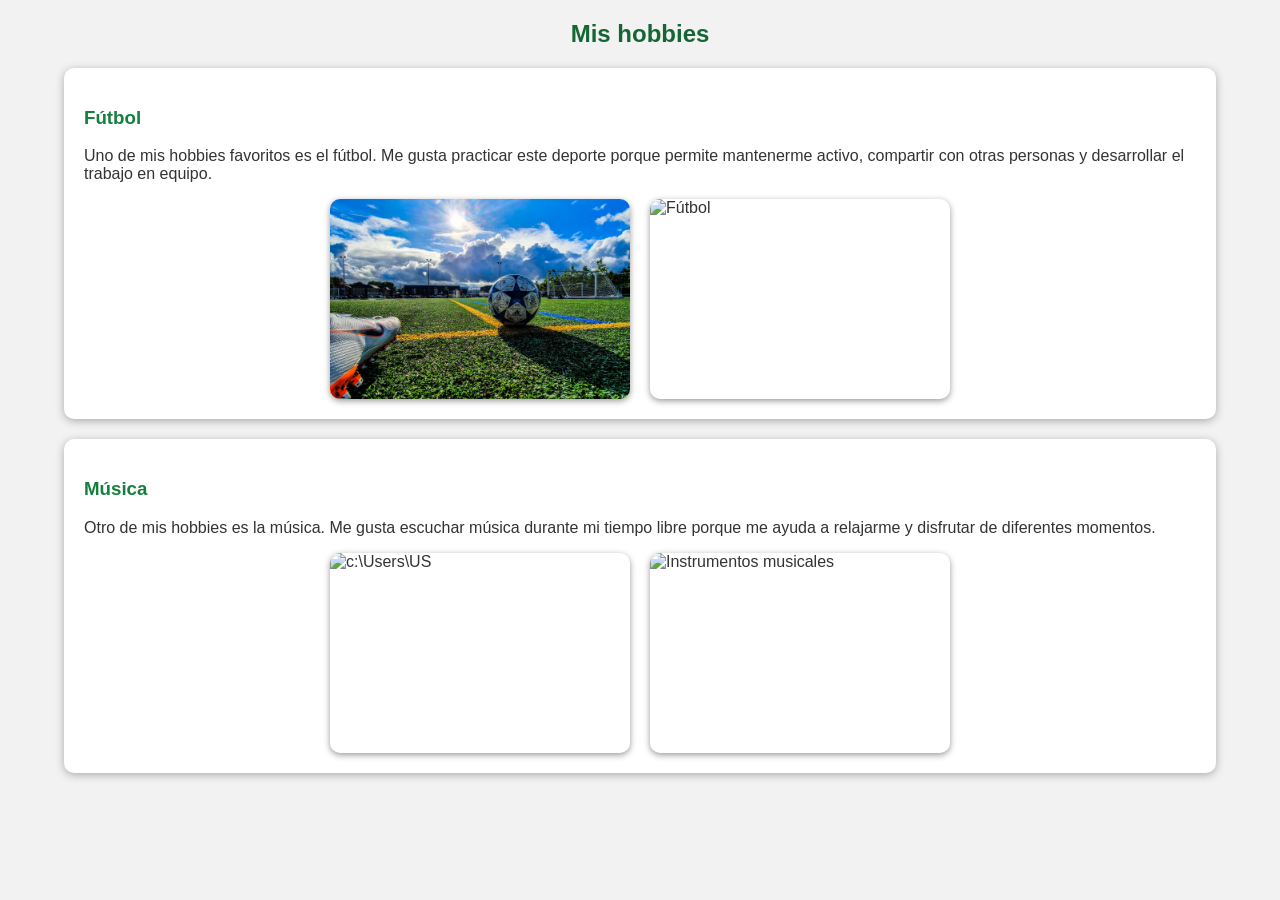
==== hobbies.html @ 0c0b71ab "Add files via upload" ====
<!DOCTYPE html>
<html lang="es">
<head>
    <meta charset="UTF-8">
    <meta name="viewport" content="width=device-width, initial-scale=1.0">
    <title>Mis Hobbies</title>
    <link rel="stylesheet" href="estilo.css">
</head>

<body>

    <main class="pagina">

        <h2>Mis hobbies</h2>

        <section class="hobby">

            <h3> Fútbol</h3>

            <p>
                Uno de mis hobbies favoritos es el fútbol. Me gusta practicar
                este deporte porque permite mantenerme activo, compartir con
                otras personas y desarrollar el trabajo en equipo.
            </p>

            <div class="galeria">

                <img
                    src="\photo 1 futbol.avif"
                    alt="Ramón practicando fútbol">

                <img
                    src="Downloads\photo futbol 2.avif"
                    alt="Fútbol">

            </div>

        </section>


        <section class="hobby">

            <h3> Música</h3>

            <p>
                Otro de mis hobbies es la música. Me gusta escuchar música
                durante mi tiempo libre porque me ayuda a relajarme y
                disfrutar de diferentes momentos.
            </p>

            <div class="galeria">

                <img
                    src="Downloads\imagen musica.jpg"
                    alt="c:\Users\US">

                <img
                    src="Downloads\musica 2.jpg"
                    alt="Instrumentos musicales">

            </div>

        </section>

    </main>

</body>
</html>
---- estilo.css ----
/* CONFIGURACIÓN GENERAL */
body {
    font-family: Arial, sans-serif;
    margin: 0;
    background-color: #f2f2f2;
    color: #333;
}

.encabezado {
    background: linear-gradient(to right, #166534, #22c55e);
    color: white;
    padding: 20px;
    text-align: center;
}

.logo img {
    width: 120px;
    height: 120px;
    border-radius: 50%;
}

.titulo h1 {
    margin: 10px 0;
}

.menu {
    background-color: #333;
    text-align: center;
    padding: 15px;
}

.menu a {
    color: white;
    text-decoration: none;
    margin: 10px;
    padding: 10px;
    border-radius: 5px;
}

.menu a:hover {
    background-color: #22c55e;
}

.contenedor {
    width: 90%;
    margin: 20px auto;
}

iframe {
    border: none;
    background-color: white;
    border-radius: 10px;
}

.pagina {
    width: 90%;
    margin: 20px auto;
}

.tarjeta,
.hobby {
    background-color: white;
    padding: 20px;
    margin-bottom: 20px;
    border-radius: 10px;
    box-shadow: 0 2px 8px #aaa;
}

h2 {
    color: #166534;
    text-align: center;
}

h3 {
    color: #15803d;
}

.foto-personal {
    display: block;
    width: 180px;
    height: 180px;
    margin: 20px auto;
    border-radius: 50%;
}

.galeria {
    display: flex;
    gap: 20px;
    justify-content: center;
    flex-wrap: wrap;
}

.galeria img {
    width: 300px;
    height: 200px;
    object-fit: cover;
    border-radius: 10px;
    box-shadow: 0 2px 6px #999;
}

.imagen-ciudad {
    display: block;
    width: 80%;
    max-width: 600px;
    margin: 20px auto;
    border-radius: 10px;
}

.boton {
    display: inline-block;
    background-color: #166534;
    color: white;
    text-decoration: none;
    padding: 10px 20px;
    border-radius: 5px;
}

.boton:hover {
    background-color: #22c55e;
}

.pie {
    background: linear-gradient(to right, #166534, #22c55e);
    color: white;
    text-align: center;
    padding: 20px;
    margin-top: 20px;
}

@media (max-width: 600px) {

    .menu a {
        display: block;
        margin: 5px;
    }

    .galeria img {
        width: 90%;
    }

}
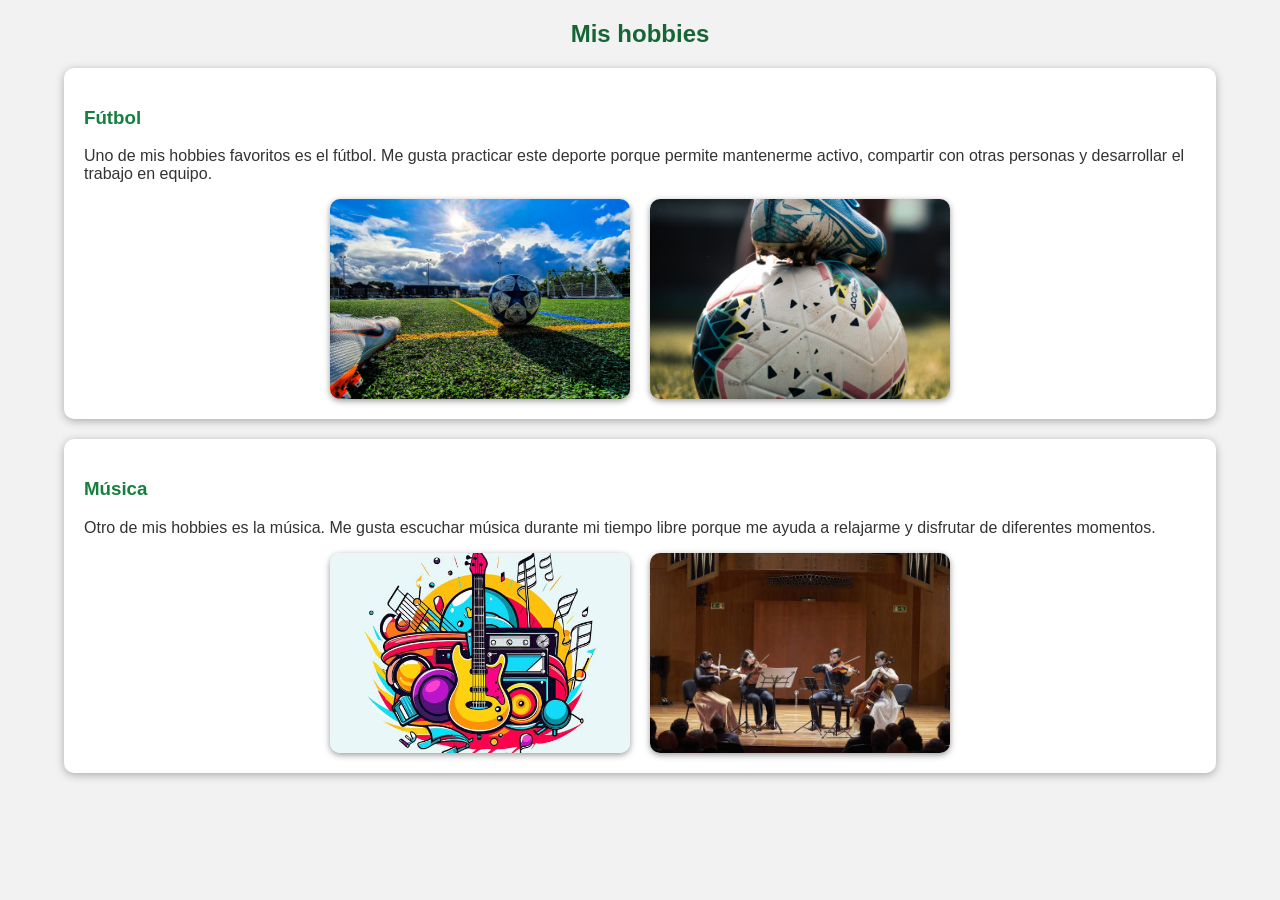
==== commit cc15c770: "Add files via upload" ====
--- a/hobbies.html
+++ b/hobbies.html
@@ -26,11 +26,11 @@
             <div class="galeria">
 
                 <img
-                    src="\photo 1 futbol.avif"
+                    src="photo 1 futbol.avif"
                     alt="Ramón practicando fútbol">
 
                 <img
-                    src="Downloads\photo futbol 2.avif"
+                    src="photo futbol 2.avif"
                     alt="Fútbol">
 
             </div>
@@ -51,11 +51,11 @@
             <div class="galeria">
 
                 <img
-                    src="Downloads\imagen musica.jpg"
+                    src="imagen musica.jpg"
                     alt="c:\Users\US">
 
                 <img
-                    src="Downloads\musica 2.jpg"
+                    src="musica 2.jpg"
                     alt="Instrumentos musicales">
 
             </div>
